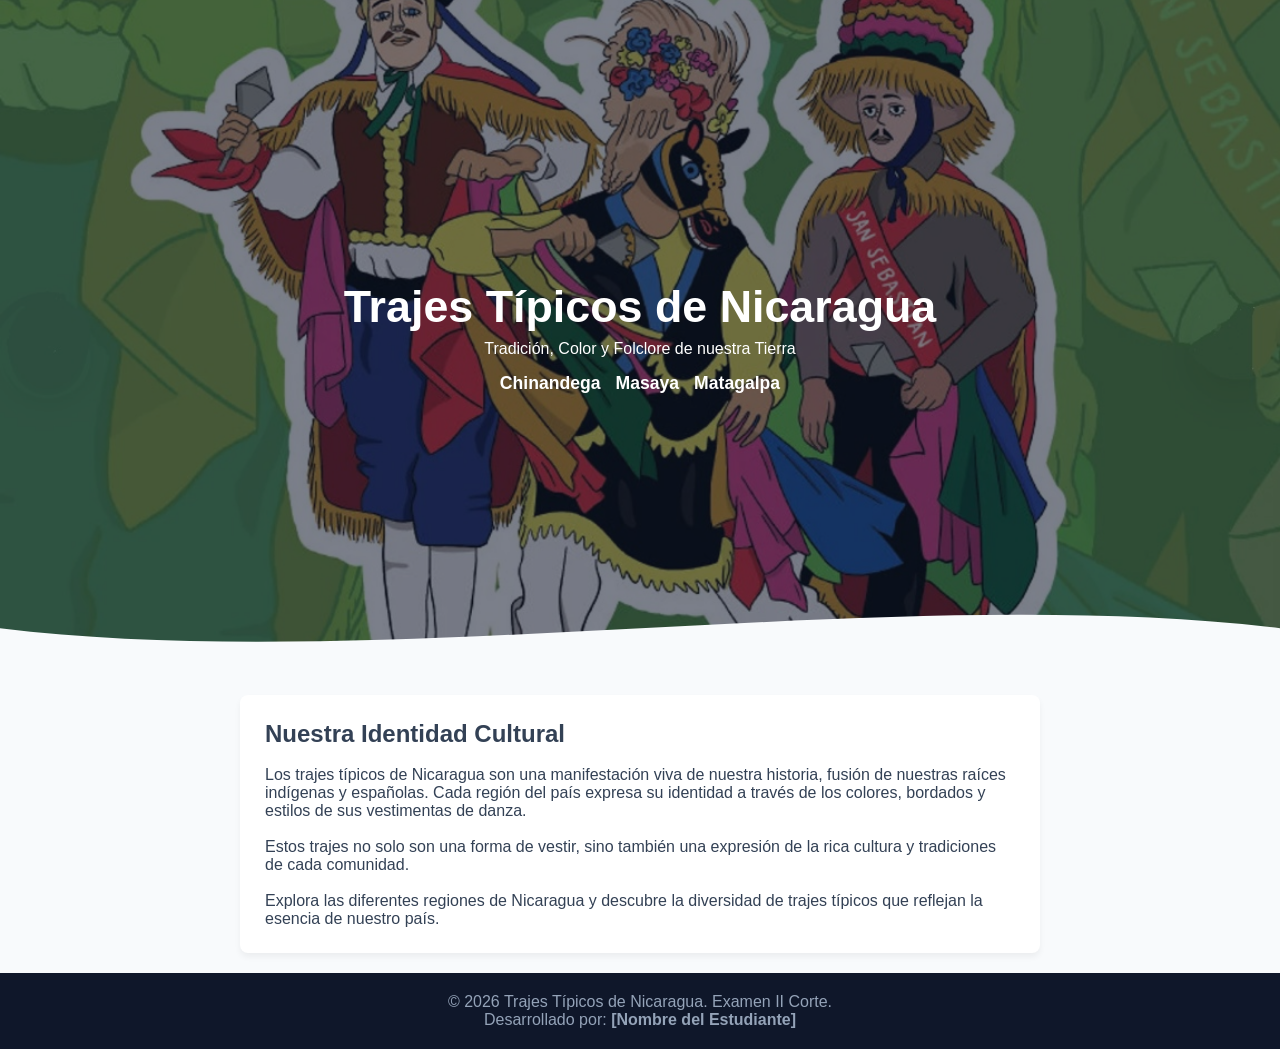
==== examen-html1/index.html @ 346feee8 "Add files via upload" ====
<!DOCTYPE html>
<html lang="en">
<head>
    <meta charset="UTF-8">
    <meta name="viewport" content="width=device-width, initial-scale=1.0">
    <title>Trajes Típicos de Nicaragua - Inicio</title>
    <link rel="stylesheet" href="css/estilos.css">

</head>
<body>

    <section class="hero">
        <div class="hero-overlay"></div>
        <div class="hero-content">
            
            <h1>Trajes Típicos de Nicaragua</h1>
            <p>Tradición, Color y Folclore de nuestra Tierra</p>
            <nav>
                <ul>
                    <li><a href="chinandega.html">Chinandega</a></li>
                    <li><a href="masaya.html">Masaya</a></li>
                    <li><a href="matagalpa.html">Matagalpa</a></li>
                </ul>
            </nav>
        </div>
       
        <div class="wave">
            <svg viewBox="0 0 500 150" preserveAspectRatio="none">
            <path d="M0.00,49.98 C150.00,150.00 349.20,-49.98 500.00,49.98 L500.00,150.00 L0.00,150.00 Z" style="stroke: none; fill: #f8fafc;"></path> </svg>
        </div>
    </section>

    <main class="contenedor">
        <h2>Nuestra Identidad Cultural</h2>
        <br>
        <p>
            Los trajes típicos de Nicaragua son una manifestación viva de nuestra historia, 
            fusión de nuestras raíces indígenas y españolas. Cada región del país expresa su 
            identidad a través de los colores, bordados y estilos de sus vestimentas de danza.
        </p>
        <br>
        <p>
            Estos trajes no solo son una forma de vestir, sino también una expresión de la 
            rica cultura y tradiciones de cada comunidad.
        </p>
        <br>
        <p>
            Explora las diferentes regiones de Nicaragua y descubre la diversidad de trajes 
            típicos que reflejan la esencia de nuestro país.
        </p>
    </main>

    <footer>
         <div class="footer-content">
            <p>&copy; 2026 Trajes Típicos de Nicaragua. Examen II Corte.</p>
         <p>Desarrollado por: <strong>[Nombre del Estudiante]</strong> </p>
        </div>
    </footer>
</body>

</html>
---- examen-html1/css/estilos.css ----
* {
  box-sizing: border-box;
  margin: 0;
  padding: 0;
}

body {
  font-family: Arial, sans-serif;
  background-color: #f8fafc;
  color: #334155;
  display: flex;
  flex-direction: column;
  min-height: 100vh;
}

/* HEADER SUBPÁGINAS */
.header-interno {
  background-color: #0f172a;
  color: white;
  text-align: center;
  padding: 25px;
}

/* HERO SECTION CON OLA */
.hero {
  position: relative;
  background-image: url('../imagenes/portada.jpg');
  background-size: cover;
  background-position: center;
  height: 75vh;
  display: flex;
  justify-content: center;
  align-items: center;
  color: #ffffff;
}

.hero-overlay {
  position: absolute;
  top: 0; left: 0; width: 100%; height: 100%;
  background-color: rgba(15, 23, 42, 0.55);
}

.hero-content {
  position: relative;
  z-index: 2;
  text-align: center;
  padding: 20px;
}

.hero-content h1 {
  font-size: 2.8rem;
  margin-bottom: 8px;
}

.hero-content nav ul {
  list-style: none;
  display: flex;
  justify-content: center;
  gap: 15px;
  margin-top: 15px;
}

.hero-content nav ul li a {
  color: #ffffff;
  text-decoration: none;
  font-weight: bold;
  font-size: 1.1rem;
}

.hero-content nav ul li a:hover {
  color: #38bdf8;
}

.hero .wave {
  position: absolute;
  bottom: 0; left: 0; width: 100%; overflow: hidden; line-height: 0; z-index: 2;
}

.hero .wave svg {
  width: calc(100% + 1.3px); 
  height: 70px;
}

/* CONTENEDOR PRINCIPAL */
.contenedor {
  max-width: 800px;
  margin: 20px auto;
  padding: 25px;
  background-color: #ffffff;
  border-radius: 8px;
  box-shadow: 0 4px 6px rgba(0,0,0,0.05);
  flex: 1;
}

img {
  max-width: 100%;
  height: auto;
  border-radius: 8px;
  margin-top: 15px;
}

.btn-regresar {
  display: inline-block;
  padding: 10px 18px;
  background-color: #0f172a;
  color: white;
  text-decoration: none;
  border-radius: 5px;
  font-weight: bold;
}

.btn-regresar:hover {
  background-color: #0284c7;
}

/* FOOTER */
footer {
  background-color: #0f172a;
  color: #94a3b8;
  text-align: center;
  padding: 20px;
  margin-top: auto;
}
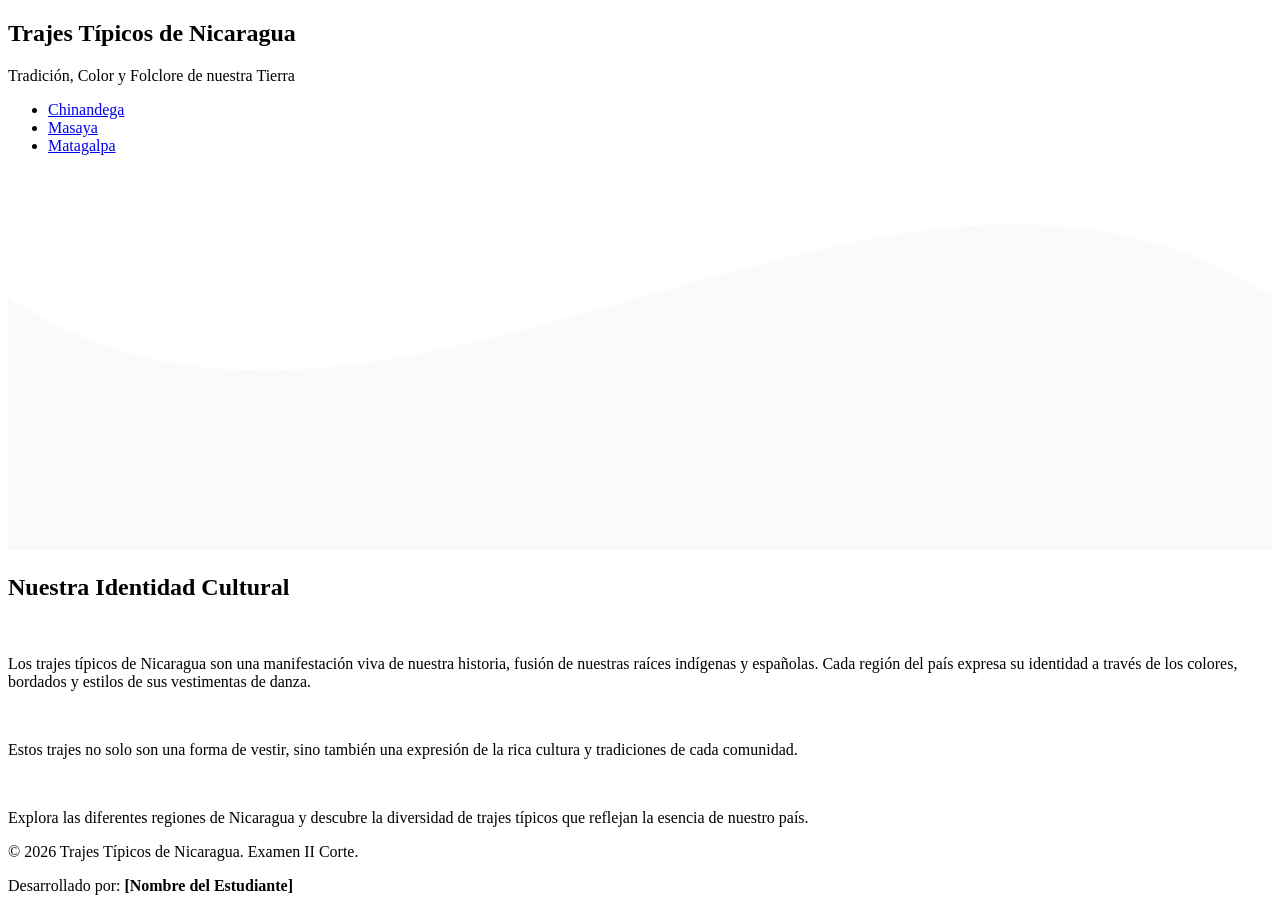
==== commit 9a117410: "Fix HTML formatting and update stylesheet path" ====
--- a/examen-html1/index.html
+++ b/examen-html1/index.html
@@ -4,7 +4,7 @@
     <meta charset="UTF-8">
     <meta name="viewport" content="width=device-width, initial-scale=1.0">
     <title>Trajes Típicos de Nicaragua - Inicio</title>
-    <link rel="stylesheet" href="css/estilos.css">
+    <link rel="stylesheet" href="/css/estilos.css">
 
 </head>
 <body>
@@ -58,4 +58,4 @@
     </footer>
 </body>
 
-</html>+</html>
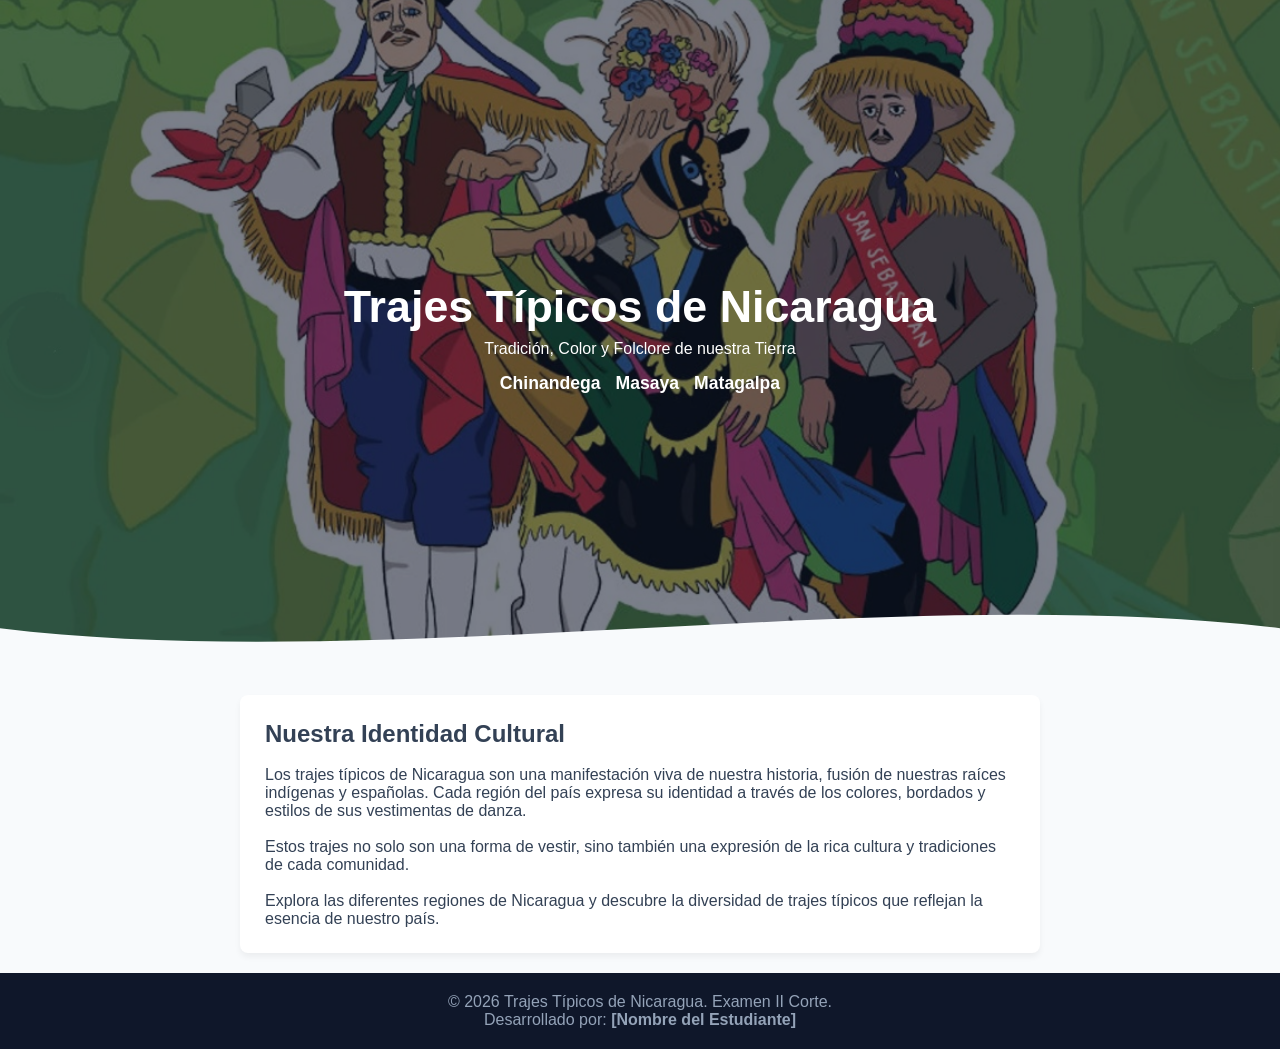
==== commit b50ef5ff: "Fix HTML structure and update stylesheet path" ====
--- a/examen-html1/index.html
+++ b/examen-html1/index.html
@@ -4,7 +4,7 @@
     <meta charset="UTF-8">
     <meta name="viewport" content="width=device-width, initial-scale=1.0">
     <title>Trajes Típicos de Nicaragua - Inicio</title>
-    <link rel="stylesheet" href="/css/estilos.css">
+    <link rel="stylesheet" href="./css/estilos.css">
 
 </head>
 <body>
--- a/examen-html1/css/estilos.css
+++ b/examen-html1/css/estilos.css
@@ -0,0 +1,123 @@
+* {
+  box-sizing: border-box;
+  margin: 0;
+  padding: 0;
+}
+
+body {
+  font-family: Arial, sans-serif;
+  background-color: #f8fafc;
+  color: #334155;
+  display: flex;
+  flex-direction: column;
+  min-height: 100vh;
+}
+
+/* HEADER SUBPÁGINAS */
+.header-interno {
+  background-color: #0f172a;
+  color: white;
+  text-align: center;
+  padding: 25px;
+}
+
+/* HERO SECTION CON OLA */
+.hero {
+  position: relative;
+  background-image: url('../imagenes/portada.jpg');
+  background-size: cover;
+  background-position: center;
+  height: 75vh;
+  display: flex;
+  justify-content: center;
+  align-items: center;
+  color: #ffffff;
+}
+
+.hero-overlay {
+  position: absolute;
+  top: 0; left: 0; width: 100%; height: 100%;
+  background-color: rgba(15, 23, 42, 0.55);
+}
+
+.hero-content {
+  position: relative;
+  z-index: 2;
+  text-align: center;
+  padding: 20px;
+}
+
+.hero-content h1 {
+  font-size: 2.8rem;
+  margin-bottom: 8px;
+}
+
+.hero-content nav ul {
+  list-style: none;
+  display: flex;
+  justify-content: center;
+  gap: 15px;
+  margin-top: 15px;
+}
+
+.hero-content nav ul li a {
+  color: #ffffff;
+  text-decoration: none;
+  font-weight: bold;
+  font-size: 1.1rem;
+}
+
+.hero-content nav ul li a:hover {
+  color: #38bdf8;
+}
+
+.hero .wave {
+  position: absolute;
+  bottom: 0; left: 0; width: 100%; overflow: hidden; line-height: 0; z-index: 2;
+}
+
+.hero .wave svg {
+  width: calc(100% + 1.3px); 
+  height: 70px;
+}
+
+/* CONTENEDOR PRINCIPAL */
+.contenedor {
+  max-width: 800px;
+  margin: 20px auto;
+  padding: 25px;
+  background-color: #ffffff;
+  border-radius: 8px;
+  box-shadow: 0 4px 6px rgba(0,0,0,0.05);
+  flex: 1;
+}
+
+img {
+  max-width: 100%;
+  height: auto;
+  border-radius: 8px;
+  margin-top: 15px;
+}
+
+.btn-regresar {
+  display: inline-block;
+  padding: 10px 18px;
+  background-color: #0f172a;
+  color: white;
+  text-decoration: none;
+  border-radius: 5px;
+  font-weight: bold;
+}
+
+.btn-regresar:hover {
+  background-color: #0284c7;
+}
+
+/* FOOTER */
+footer {
+  background-color: #0f172a;
+  color: #94a3b8;
+  text-align: center;
+  padding: 20px;
+  margin-top: auto;
+}
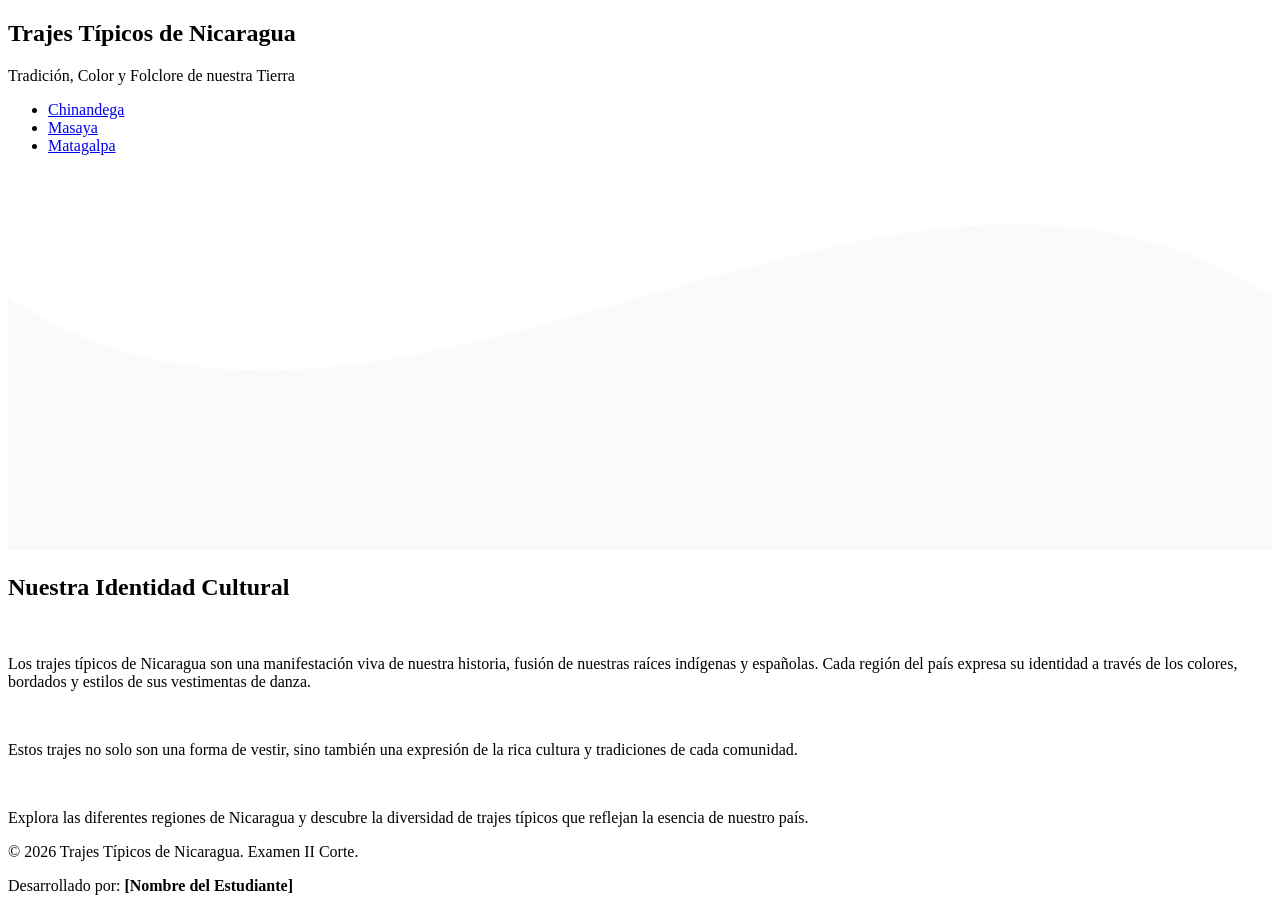
==== commit dd84f28c: "Fix HTML structure and update stylesheet path" ====
--- a/examen-html1/index.html
+++ b/examen-html1/index.html
@@ -4,7 +4,7 @@
     <meta charset="UTF-8">
     <meta name="viewport" content="width=device-width, initial-scale=1.0">
     <title>Trajes Típicos de Nicaragua - Inicio</title>
-    <link rel="stylesheet" href="./css/estilos.css">
+    <link rel="stylesheet" href="examen-html1/css/estilos.css">
 
 </head>
 <body>
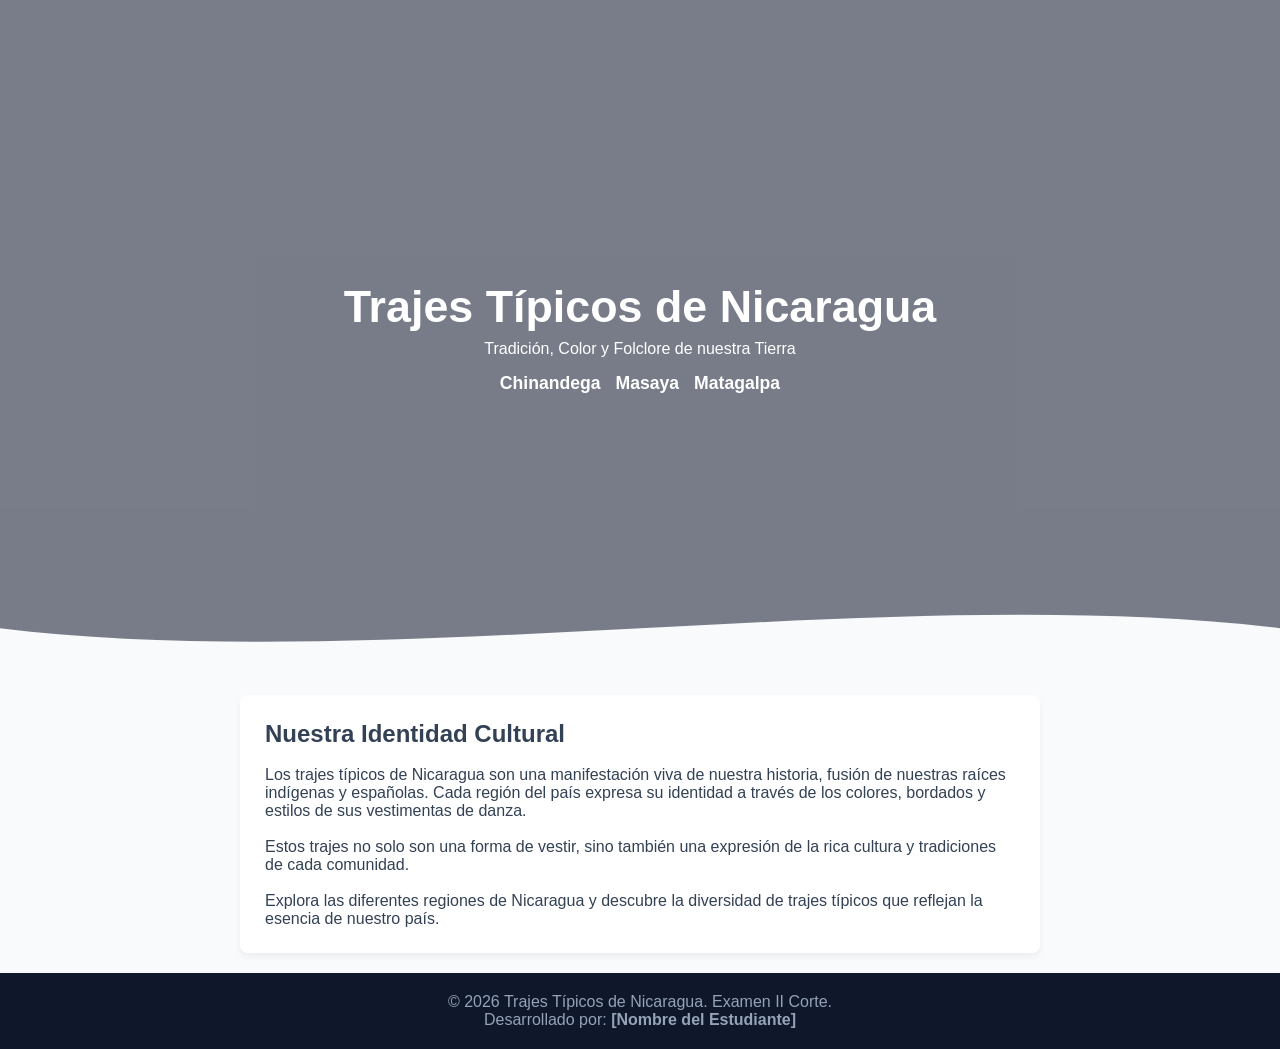
==== commit 11b43f93: "Update index.html" ====
--- a/examen-html1/index.html
+++ b/examen-html1/index.html
@@ -4,7 +4,7 @@
     <meta charset="UTF-8">
     <meta name="viewport" content="width=device-width, initial-scale=1.0">
     <title>Trajes Típicos de Nicaragua - Inicio</title>
-    <link rel="stylesheet" href="examen-html1/css/estilos.css">
+    <link rel="stylesheet" href="css/estilos.css">
 
 </head>
 <body>
--- a/examen-html1/css/estilos.css
+++ b/examen-html1/css/estilos.css
@@ -0,0 +1,123 @@
+* {
+  box-sizing: border-box;
+  margin: 0;
+  padding: 0;
+}
+
+body {
+  font-family: Arial, sans-serif;
+  background-color: #f8fafc;
+  color: #334155;
+  display: flex;
+  flex-direction: column;
+  min-height: 100vh;
+}
+
+/* HEADER SUBPÁGINAS */
+.header-interno {
+  background-color: #0f172a;
+  color: white;
+  text-align: center;
+  padding: 25px;
+}
+
+/* HERO SECTION CON OLA */
+.hero {
+  position: relative;
+  background-image: url('examen-html1/imagenes/portada.jpg');
+  background-size: cover;
+  background-position: center;
+  height: 75vh;
+  display: flex;
+  justify-content: center;
+  align-items: center;
+  color: #ffffff;
+}
+
+.hero-overlay {
+  position: absolute;
+  top: 0; left: 0; width: 100%; height: 100%;
+  background-color: rgba(15, 23, 42, 0.55);
+}
+
+.hero-content {
+  position: relative;
+  z-index: 2;
+  text-align: center;
+  padding: 20px;
+}
+
+.hero-content h1 {
+  font-size: 2.8rem;
+  margin-bottom: 8px;
+}
+
+.hero-content nav ul {
+  list-style: none;
+  display: flex;
+  justify-content: center;
+  gap: 15px;
+  margin-top: 15px;
+}
+
+.hero-content nav ul li a {
+  color: #ffffff;
+  text-decoration: none;
+  font-weight: bold;
+  font-size: 1.1rem;
+}
+
+.hero-content nav ul li a:hover {
+  color: #38bdf8;
+}
+
+.hero .wave {
+  position: absolute;
+  bottom: 0; left: 0; width: 100%; overflow: hidden; line-height: 0; z-index: 2;
+}
+
+.hero .wave svg {
+  width: calc(100% + 1.3px); 
+  height: 70px;
+}
+
+/* CONTENEDOR PRINCIPAL */
+.contenedor {
+  max-width: 800px;
+  margin: 20px auto;
+  padding: 25px;
+  background-color: #ffffff;
+  border-radius: 8px;
+  box-shadow: 0 4px 6px rgba(0,0,0,0.05);
+  flex: 1;
+}
+
+img {
+  max-width: 100%;
+  height: auto;
+  border-radius: 8px;
+  margin-top: 15px;
+}
+
+.btn-regresar {
+  display: inline-block;
+  padding: 10px 18px;
+  background-color: #0f172a;
+  color: white;
+  text-decoration: none;
+  border-radius: 5px;
+  font-weight: bold;
+}
+
+.btn-regresar:hover {
+  background-color: #0284c7;
+}
+
+/* FOOTER */
+footer {
+  background-color: #0f172a;
+  color: #94a3b8;
+  text-align: center;
+  padding: 20px;
+  margin-top: auto;
+}
